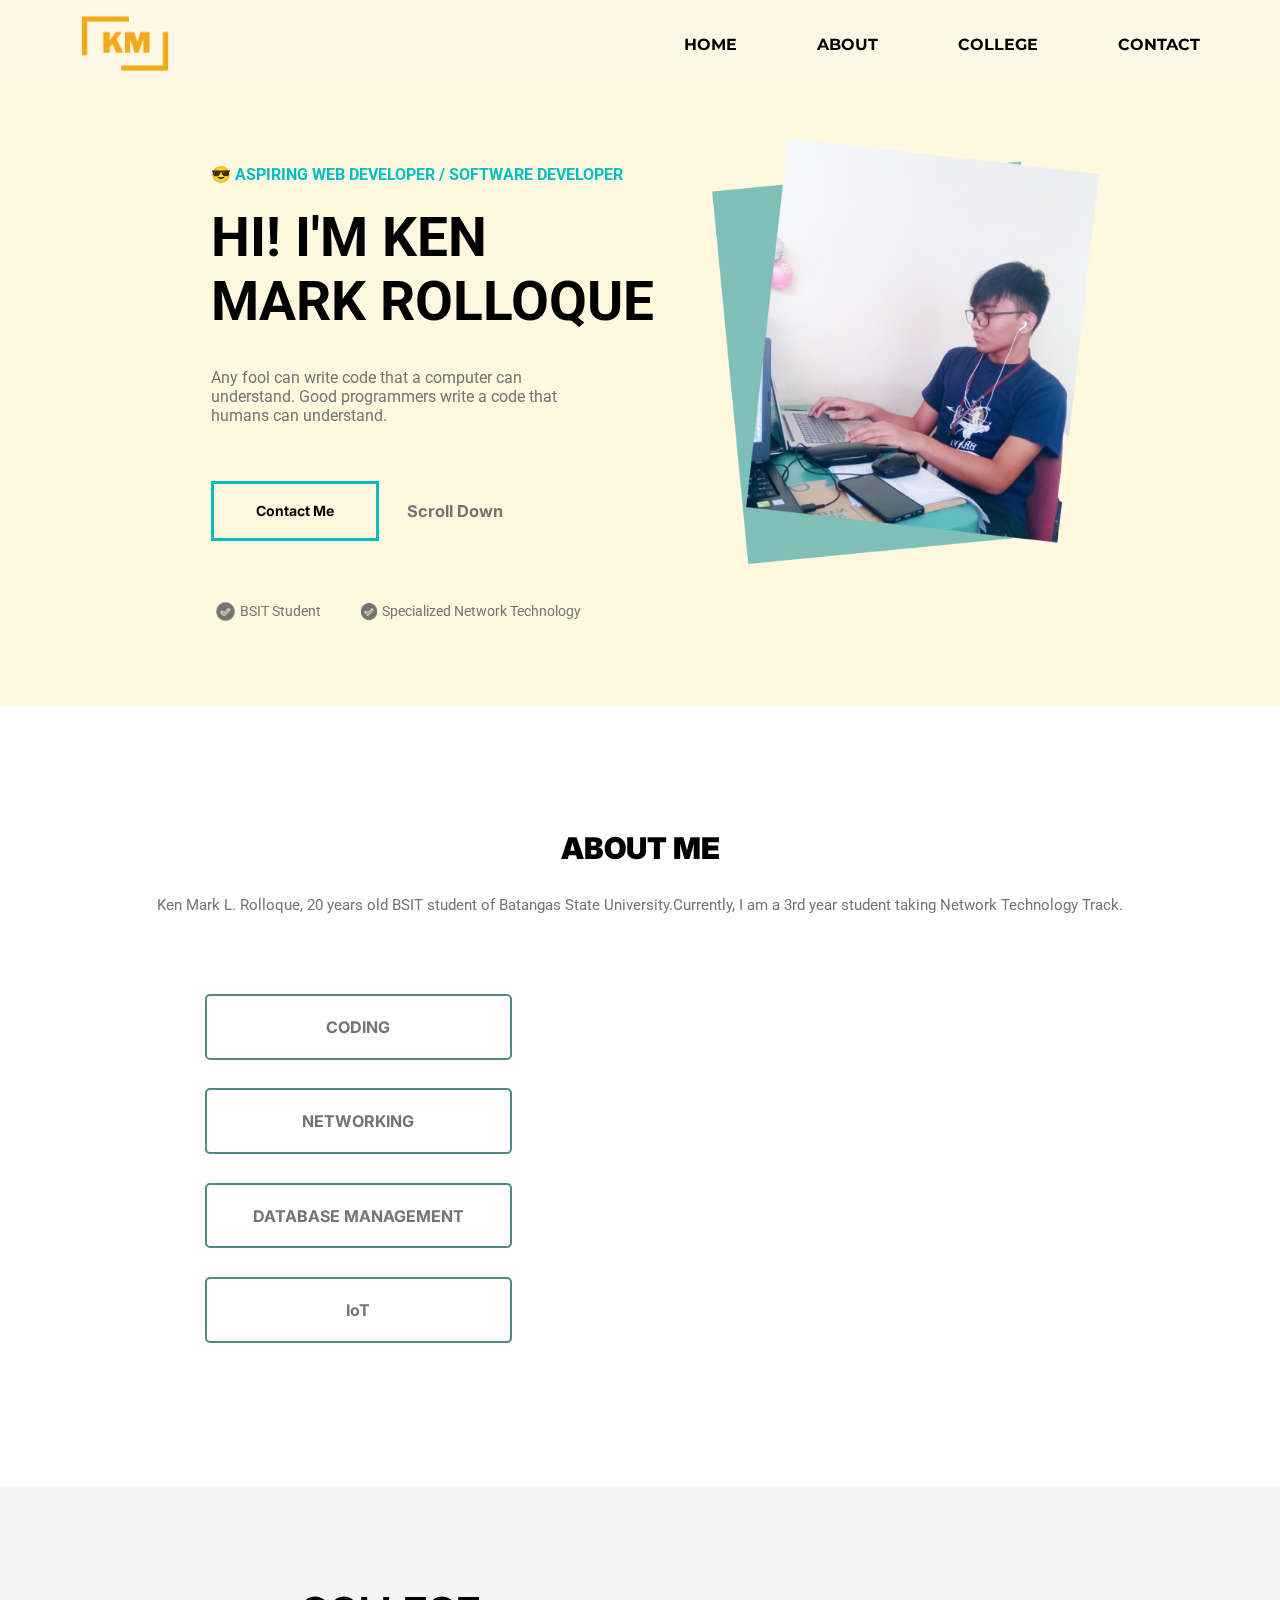
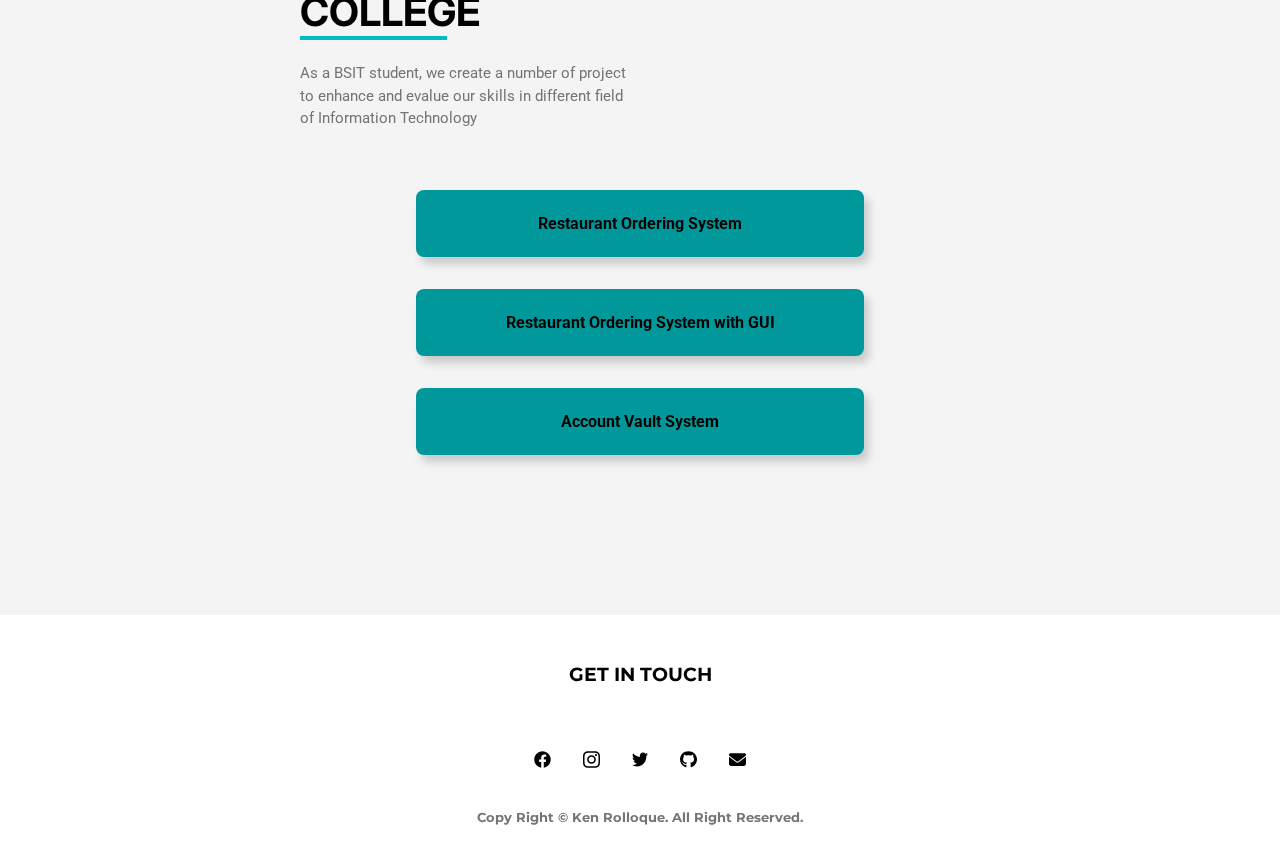
==== index.html @ b8c439f5 "Add files via upload" ====
<!DOCTYPE html>
<html lang="en">
<head>
    <meta charset="UTF-8">
    <meta http-equiv="X-UA-Compatible" content="IE=edge">
    <meta name="viewport" content="width=device-width, initial-scale=1.0">
    <title>My Porfolio</title>

    <link rel="stylesheet" href="style.css">
    <link rel="stylesheet" href="section-1.css">
    <link rel="stylesheet" href="section-2.css">
    <link rel="stylesheet" href="section-3.css">
    <link rel="stylesheet" href="footer.css">

    <link href="https://fonts.googleapis.com/css2?family=Roboto+Flex:opsz@8..144&display=swap" rel="stylesheet">

    <link href="https://fonts.googleapis.com/css2?family=Inter:wght@300;700&family=Montserrat:wght@500&family=Roboto:wght@300;400&display=swap" rel="stylesheet">
    <link href="https://fonts.googleapis.com/css2?family=Inter:wght@300&family=Roboto:wght@300;400&display=swap" rel="stylesheet">
    <link href="https://fonts.googleapis.com/css2?family=Inter:wght@300;700&family=Roboto:wght@300;400&display=swap" rel="stylesheet">
  
    <link rel="stylesheet" href="https://cdnjs.cloudflare.com/ajax/libs/font-awesome/4.7.0/css/font-awesome.min.css">
  </head>
<body>


    <!-- NAVIGATION BAR-->
      <header>
        <nav id ="navig">

            <!-- LOGO-->
            <img src="./image/KM.png" alt="">

             <ul>
                <li class="btn"> <a href="#section-1" >HOME</a></li>
                <li class="btn"><a href="#section-2" >ABOUT</a></li>
                <li class="btn"><a href="#section-3">COLLEGE</a></li>
                <li class="btn"><a href="#footer">CONTACT</a></li>
            </ul>
        </nav>
      </header>


      <div id="section-1">

          <div>
            <h4>😎 ASPIRING WEB DEVELOPER / SOFTWARE DEVELOPER</h4>

            <h1>HI! I'M KEN <br>MARK ROLLOQUE </h1>
           

            <p>Any fool can write code that a computer can 
              understand. Good programmers write a code
              that humans can  understand.
            </p>

              <span>
                <button> Contact Me</button>
                <h3> Scroll Down</h3>
              </span>

              <div>
                <span><img src="./image/icons8-check-64 (1).png" alt=""> BSIT Student</span>
                <span><img src="./image/icons8-check-64 (1).png" alt="">Specialized Network Technology</span>
                
              </div>
              
          </div>


          <div>
              <img src="./image/prof2.png" alt="">
          </div>

      </div>


      <div id="section-2">

          <div class="section-2-header">

              <h5> ABOUT ME</h5>
              <p>Ken Mark L. Rolloque, 20 years old BSIT student of
                Batangas State University.Currently, I am a 3rd year
                student taking Network Technology Track.</p>
          </div>

          <div class="subjects">

            <div id = "subject-1" >CODING</div>
            <div id = "subject-2">NETWORKING</div>
            <div id = "subject-3">DATABASE MANAGEMENT</div>
            <div id = "subject-4" >IoT</div>

          </div>

          <div class="sub-desc">

            <div id="coding">
                <span>
                <img src="./image/icon/icons8-code-64.png" alt="">
                  <h3>CODING</h3>
              </span>

              <p>

                My first programming language is C++ where I learned the fundamentals of programming. Additionally, Java language helps me understand the concep of OOP. As of now, I am learning Javavscript for web development.
              </p>
              </div>

              <div id="networking">
                <span>
                  <img src="./image/icon/icons8-code-64.png" alt="">
                  <h3>NETWORKING</h3>
                </span>

                <p>
                  As a network technology student, I am currently studying computer networking, IOT, and cloud computing. Currently, I have finished CCNA 1 and CCNA 2, and currently taking CCNA 3 and IOT.
                </p>
              </div>

              <div id="database">
                <span>
                  <img src="./image/icon/icons8-code-64.png" alt="">
                  <h3>DATABASE MANAGEMENT</h3>
                </span>

                <p>
                  During our second year, we are taught about the fundamentals of
                  database management including relational database, distributed database,
                  distributed request, and concurrency control. Furthermore, we are also
                  taught of using  MySQL and Microsoft Access.                </p>
              </div>

              <div id="iot">
                <span>
                  <img src="./image/icon/icons8-code-64.png" alt="">
                  <h3>Internet of Things</h3>
                </span>

                <p>
                  As a network technology student, we are also learning Internet
                  of Things in our university. We are taught of using Arduino , Raspberry Pie,
                  sensors, actuators , and other devices of IoT. Programming language like
                  C++ and Python is used in writing sets of instruction in microcontroller.
                   </p>
              </div>

          </div>

         </div>


        <div id="section-3">

          <div>
              <h1>COLLEGE</h1>
              <p> As a BSIT student, we create a number of project to enhance and evalue our skills in different field of Information Technology</p>
          </div>

          <div id ="project">

            <div id="project-1" >
              <h3>Restaurant Ordering System</h3>
              <div id = "project-1-desc">
                <p> Restaurant ordering system's main goal is to provide customers a way to order food from a restaurant over the internet or through phone call</p>
                <p><strong> Type:</strong> Console </p>
                <p><strong> Subject:</strong> Computer Programming</p>

                <span>Language: <img src="./image/C++.png" alt=""></span>

                <button id="gitButton">
                  <img src="./image/icon/github.svg" alt=""> GitHub
                </button>
              </div>
            </div>

            <div id="project-2">

              <h3>Restaurant Ordering System with GUI</h3>
              <div id = "project-2-desc">
                <p> A system that allows customers to purchase foods in a much simple and convenient way. Through online, this system will allow you to order food without having to go to the restaurant.</p>
                <p><strong> Type:</strong> with GUI </p>
                <p><strong> Subject:</strong> Objected-Oriented Programming</p>
                <span>
                  Language:
                  <img src="./image/Java-Logo.png" alt="">
                  <img src="./image/image-removebg-preview (3).png" alt="">
                </span>

                <button id="gitButton">
                  <img src="./image/icon/github.svg" alt="">
                  GitHub
                </button>
              </div>
            </div>


            <div id="project-3">
              <h3>Account Vault System</h3>
              <div id = "project-3-desc">
                <p> Account vault storage is a user-friendly system used for remembering users multiple accounts in an organized and manageable way</p>
                <p><strong> Type:</strong> with GUI and Database </p>
                <p><strong> Subject:</strong> Advance Database Management System</p>
                <span>
                  Language:
                  <img src="./image/python.png" alt="">
                  <img src="./image/image-removebg-preview (3).png" alt="">
                </span>

                <button id="gitButton">
                  <img src="./image/icon/github.svg" alt="">
                  GitHub          
                </button>
              </div>
            </div>
    </div>
    </div>
     <!-- FOOTER -->
     
     <footer id ="footer">
      <h3>GET IN TOUCH</h3>
      <div class="soc-icons">
          <img src="./image/icon/facebook.svg" alt="">
          <img src="./image/icon/instagram.svg" alt="">
          <img src="./image/icon/twitter.svg" alt="">
          <img src="./image/icon/github.svg" alt="">
          <img src="./image/icon/envelope-solid.svg" alt="">
      </div>

         <h5> Copy Right © Ken Rolloque. All Right Reserved.</h5>

     </footer>


  <!-- SECTION 3 FUNCTION-->

  <script src="https://ajax.googleapis.com/ajax/libs/jquery/3.3.1/jquery.min.js"></script>
          <script>

            document.getElementById("project-1").addEventListener("click",showDescription1);
            document.getElementById("project-2").addEventListener("click",showDescription2);
            document.getElementById("project-3").addEventListener("click",showDescription3);
           



            let getDesc = document.getElementById("project-1-desc");
            let getProj = document.getElementById("project-1");

            var getDesc2 = document.getElementById("project-2-desc");
            var getProj2 = document.getElementById("project-2");

            var getDesc3 = document.getElementById("project-3-desc");
            var getProj3 = document.getElementById("project-3");


              /* SUBJECTS */

            document.getElementById("subject-1").addEventListener("click",showSubjects);
            document.getElementById("subject-2").addEventListener("click",showSubjects2);
            document.getElementById("subject-3").addEventListener("click",showSubjects3);
            document.getElementById("subject-4").addEventListener("click",showSubjects4);
            /* GET TO SHOW DESCRIPTION */
            var getSubDesc = document.getElementById("coding");
            var getSubDesc2 = document.getElementById("networking");
            var getSubDesc3 = document.getElementById("database");
            var getSubDesc4 = document.getElementById("iot");

            /* GET TO SHOW ACTIVE SUBJECT */
            var getSub = document.getElementById("subject-1")
            var getSub2 = document.getElementById("subject-2")
            var getSub3 = document.getElementById("subject-3")
            var getSub4 = document.getElementById("subject-4")

            function showDescription1(){


            if (getDesc.style.display == "inline-flex" ){

              getDesc.style.display ="none";
              getProj.style.animation = "hideDesc 1s ease forwards";


              }else{

                getProj.style.animation = "showDesc 1s ease forwards";
                getDesc.style.display ="inline-flex";

              }

            }

            function showDescription2(){


                if (getDesc2.style.display == "inline-flex" ){

                  getDesc2.style.display ="none";
                  getProj2.style.animation = "hideDesc 1s ease forwards";


                  }else{

                    getProj2.style.animation = "showDesc 1s ease forwards";
                    getDesc2.style.display ="inline-flex";

                  }

            }


            function showDescription3(){


                if (getDesc3.style.display == "inline-flex" ){

                  getDesc3.style.display ="none";
                  getProj3.style.animation = "hideDesc 1s ease forwards";


                  }else{

                    getProj3.style.animation = "showDesc 1s ease forwards";
                    getDesc3.style.display ="inline-flex";

                  }

            }


            function showSubjects(){

              if (getSubDesc.style.display == "inline-flex" ){

              }else{
                    getSubDesc.style.display ="inline-flex";
                    getSubDesc2.style.display ="none";
                    getSubDesc3.style.display = "none";
                    getSubDesc4.style.display = "none";

                    getSub.style.backgroundColor ="#4F8A8B";
                    getSub.style.color = "white";
                    getSub.style.transition = ".5s ease"

                    getSub2.style.backgroundColor = "white";
                    getSub2.style.color = "#747474";

                    getSub3.style.backgroundColor = "white";
                    getSub3.style.color = "#747474";

                    getSub4.style.backgroundColor = "white";
                    getSub4.style.color = "#747474";
              }
            }

            function showSubjects2(){

                if (getSubDesc2.style.display == "inline-flex" ){

                }else{
                      getSubDesc2.style.display ="inline-flex";
                      getSubDesc.style.display = "none";
                      getSubDesc3.style.display = "none";
                      getSubDesc4.style.display = "none";

                      getSub2.style.backgroundColor ="#4F8A8B";
                      getSub2.style.color = "white";
                      getSub2.style.transition = ".5s ease"

                      getSub.style.backgroundColor = "white";
                      getSub.style.color = "#747474";

                      getSub3.style.backgroundColor = "white";
                      getSub3.style.color = "#747474";

                      getSub4.style.backgroundColor = "white";
                      getSub4.style.color = "#747474";
        }
        }


        function showSubjects3(){

          if (getSubDesc3.style.display == "inline-flex" ){

          }else{
                getSubDesc3.style.display ="inline-flex";
                getSubDesc4.style.display = "none";
                getSubDesc2.style.display = "none";
                getSubDesc.style.display = "none";


                getSub3.style.backgroundColor ="#4F8A8B";
                getSub3.style.color = "white";
                getSub3.style.transition = ".5s ease"

                getSub.style.backgroundColor = "white";
                getSub.style.color = "#747474";

                getSub2.style.backgroundColor = "white";
                getSub2.style.color = "#747474";

                getSub4.style.backgroundColor = "white";
                getSub4.style.color = "#747474";
          }
          }

          function showSubjects4(){

          if (getSubDesc4.style.display == "inline-flex" ){

          }else{
                getSubDesc4.style.display ="inline-flex";
                getSubDesc3.style.display = "none";
                getSubDesc2.style.display = "none";
                getSubDesc.style.display = "none";
              

                getSub4.style.backgroundColor ="#4F8A8B";
                getSub4.style.color = "white";
                getSub4.style.transition = ".5s ease"

                getSub.style.backgroundColor = "white";
                getSub.style.color = "#747474";

                getSub2.style.backgroundColor = "white";
                getSub2.style.color = "#747474";

                getSub3.style.backgroundColor = "white";
                getSub3.style.color = "#747474";
          }
          }

          $(document).ready(function(){
  // Add smooth scrolling to all links
  $("a").on('click', function(event) {

    // Make sure this.hash has a value before overriding default behavior
    if (this.hash !== "") {
      // Prevent default anchor click behavior
      event.preventDefault();

      // Store hash
      var hash = this.hash;

      // Using jQuery's animate() method to add smooth page scroll
      // The optional number (800) specifies the number of milliseconds it takes to scroll to the specified area
      $('html, body').animate({
        scrollTop: $(hash).offset().top
      }, 500, function(){
   
        // Add hash (#) to URL when done scrolling (default click behavior)
        window.location.hash = hash;
      });
    } // End if
  });
});
          </script>


<script>
  var btnContainer = document.getElementById("navig");

// Get all buttons with class="btn" inside the container
var btns = btnContainer.getElementsByClassName("btn");

// Loop through the buttons and add the active class to the current/clicked button
for (var i = 0; i < btns.length; i++) {
  btns[i].addEventListener("click", function() {
    var current = document.getElementsByClassName("active");

    // If there's no active class
    if (current.length > 0) {
      current[0].className = current[0].className.replace(" active", "");
    }

    // Add the active class to the current/clicked button
    this.className += " active";
  });
}
</script>


</body>
</html>
---- style.css ----
*{
    box-sizing: border-box;
    margin: 0;
    padding: 0;
}

body{
    display: grid;
    grid-template-columns: auto;
    grid-template-rows: auto auto auto auto auto;
    background-color: #FFF8DF;
    overflow-x: hidden;
    scroll-behavior: smooth;
}

header{
    display: inline-flex;
    width: 100vw;
    position: sticky;
    top:0;
    /* background-color: rgb(255, 248, 223, .5); */
   

}

nav{
    display: inline-flex;
    justify-content: space-between;
    align-items: center;
    width: 100%;
    padding: 1em 0 .5em 0;
    backdrop-filter: blur(10px) saturate(70%);
    



}

nav > ul {
    display: inline-flex;
    gap: 5em;
    list-style-type: none;
    margin-right: 5em;
    
}
nav > ul > li> a{
    font: bold 16px Montserrat;
    color: black;
    text-decoration: none;

}

nav > img {
    width: 7%;
    height: auto;
    margin-left: 5em;
}


.active, nav > ul > li :hover{

    color: #00989a;
    border-bottom: 2px solid #00989a;

}
---- section-1.css ----
#section-1{

    display: grid;
    grid-template-columns: 55vw 45vw;
    grid-template-rows: auto;
    padding: 3em 0 5em 0;
}

#section-1 > div {
    /* border: 1px solid red; */
}

#section-1 > div:first-child > *{
    margin-left: 30%;   
}
#section-1 > div:first-child{
    
    display: inline-flex;
    flex-direction: column;
    font-family: Roboto;

}

#section-1 > div:first-child > h4{
    margin-top: 5%;
    color: #00BEC1;
}

#section-1 > div:first-child > h1{
    margin-top: 3%;
    font: bold 55px Roboto;
}

#section-1 > div:first-child > p{
    width: 55%;
    color: #747474;
    margin-top: 5%;
    
}

#section-1 > div:first-child > span > button{

    /* background-color: #00BEC1; */
    border: 3px solid #00BEC1;
    background-color: rgb(0, 0, 0, 0);
    /* border-width: 0; */
    padding: 1.3em 3em;
    font: bold 14px Inter;

    color: black;
}

#section-1 > div:first-child > span > button:hover{
    background-color: #00BEC1;
    color: white;
    transition: 1s ease; 
}

#section-1 > div:first-child > span > button:not(:hover){
    transition: 1s ease; 
}


#section-1 > div:first-child > span{
    display: inline-flex;
    align-items: center;
    font: bold 14px Inter;
    gap:2em;
    margin-top: 8%;
    color: #747474;
}

#section-1 > div:first-child > div{
    display: inline-flex;
    align-items: center;
    margin-top: 8%;

}
#section-1 > div:first-child > div >span{
    display: inline-flex;
    align-items: center;
    color: #747474;
    font: normal 14px Roboto;

}

#section-1 > div:first-child > div >span > img{
    width: 20%;
    height: auto;
}

#section-1 > div:first-child > div >span:last-child > img{
    width: 10%;
    height: auto;
}







#section-1 > div:last-child >img{
    width: 70%;
    height: auto;
}
---- section-2.css ----
#section-2{
    display: grid;
    grid-template-columns: 40vw 60vw;
    grid-template-rows: auto auto;
    background-color: white;
    padding-bottom: 8em;
    width: 100vw;
}

.section-2-header{
    grid-column: 1/3;
    text-align: center;
    padding: 4em 0 5em 0;
}
.subjects{
    grid-area: 2, 1, 2,2;

    display: inline-flex;
    flex-direction: column;
    align-items: flex-end;

    gap: 1.8em;
    padding-bottom: 1em;
}
.sub-desc{
    grid-area: 2, 2, 2,3;
}



/*header*/
.section-2-header > h5{
    font:900 30px Inter;
    margin-top: 2em;
}


/* ABOUT ME DESCRIPTION*/
.section-2-header > p{

    margin-top: 2em;
    font:normal 15px Roboto;
    color: #747474;
 
}


/*button*/


.subjects > div {
    display: inline-flex;
    /* background-color: #4F8A8B; */
    border: 2px solid  #4F8A8B;
    width: 60%;
    padding: 1.3em 2em;
    justify-content: center;
    text-align: center;
    border-radius: 5px;
    font: bold 16px Inter;
    color: #747474;
    

}




/* .subjects > div:active{
    background-color: #4F8A8B;
} */

.sub-desc{
    display: inline-flex;
    overflow: hidden;
    grid-area: 2, 2, 2,3;
    padding-bottom: 1em;
   

}

.sub-desc > div{
    display: none;
    margin-left: 3em;
    width: 65%;
    max-width: 65%;
    height: 100%;
    background-color: #C6FFEE;
    box-shadow: 7px 10px 10px #CACACA;
    padding: 0em 2em;
}
#coding{
    /* display: inline-flex; */
    display: none;
    flex-direction: column;
    animation: showSub 1s ease forwards;
    transition: 4s 4s ease;

}
.sub-desc > div > span {
    display: inline-flex;
    align-items: center;
   
}
.sub-desc > div > span >img{
    width: 8%;
    height: auto;
    margin: 2em 1em 2em 3em;
}

.sub-desc > div  > span> h3 {
    font: bold 20px Roboto;
    color: #00BEC1;
}
.sub-desc > div  >p {
    display: inline-flex;
    width: 70%;
    margin: 0em 5em ;
    text-align: justify;
    font: normal 18px Roboto;
    line-height: 1.8em;
    padding: 0 0 1em 0;
    
}

#networking {
    display: none;
    flex-direction: column;
    animation: showSub 1s ease forwards;
    transition: 4s 4s ease;
}


/* HOVER*/
/* .subjects > div:hover{
    background-color:#4F8A8B ;
    color: white;
    transition: .5s ease;
} */



#database {
    display: none;
    flex-direction: column;
    animation: showSub 1s ease forwards;
    transition: 4s ease;
}



@keyframes showSub {
    
    from{
        height: 0%;
        width: 60%;

    }to{
        height: 100%;
    }
}

@keyframes hideSub {
    
    from{
        height: 100%;
        width: 60%;

    }to{
        width: 0%;
        height: 0%;
    }
}
#database {
    display: none;
    flex-direction: column;
    animation: showSub 1s ease forwards;
    transition: 4s 4s ease;
}

#iot{
    display: none;
    flex-direction: column;
    animation: showSub 1s ease forwards;
    transition: 4s 4s ease;
}
---- section-3.css ----
#section-3{

    grid-column: auto;
    grid-template-rows: auto auto auto auto;
    justify-content: center;
    align-items: center;
    padding-bottom: 10em;

    background-color: rgb(244, 244, 244);



}

#section-3 > div:first-child>h1 {
    width: 15%;
    border-bottom: 4px solid #00BEC1;

}

#section-3 > div:first-child{

    padding: 5em  0 3em 15em;
    font: bold 20px Inter;
}

#section-3 > div:first-child > p{

    font: normal 15px Roboto;
    color: #747474;
    width: 34%;
    margin-top: 1.5em;
    line-height: 1.5em;
}

#project{
    display: inline-flex;
    justify-content: center;
    align-items: center;
    flex-direction: column;
    gap: 2em;
    width: 100%;
    font-family: Roboto;
}

#project > div >h3{

    color: rgb(0, 0, 0);
}
#project > div{
  
    width: 35%;
    height: auto;
    border-radius: 8px;
    background-color: #00989a;
    box-shadow: 5px 7px 8px #CACACA; 
    color: black; 
}

#project> div>h3{
    text-align: center;
    padding: 1.5em;
    font: bold 16px Roboto;
    animation: showProject 1s ease forwards;

  
}

#gitButton{
    font: bold 14px Montserrat;
    display: inline-flex;
    margin-top: 3em;
    align-self: center;
    align-items: center;
    justify-content: center;
    gap:1em;
    width: 40%;
    padding: .8em;
    border-radius: 5px;
    border: 2px solid #6FEDD6;
    background-color: white;
    
}
#gitButton:hover{
    background-color: #6FEDD6;
    transition: 1s ease;
}

#gitButton:not(:hover){

    transition: 1s ease;
}

#gitButton > img{
    width: 20%;
    height: auto;
}
#project> div> div{
    /* display: inline-flex; */
    
    flex-direction: column;
    width: 100%;
    height: auto;
    background-color: white;
    border-radius: 0 0 8px 8px;
    padding: 3em 4em 2em 5em;
    line-height: 1.3em;
    font-family: Roboto;
}

#project-1-desc{
    display: none;
    
}





    

#project-2-desc{
    display: none;
    
}
#project-3-desc{
    display: none;
    
}

#project > div> div > p:nth-child(2){
    margin: 2em 0 0.5em;
    
}
#project> div> div >span{
    display: inline-flex;
    align-items: center;
    font: bold 16px '';
    gap:10px;
    font-family: Roboto;
    padding-bottom: 2em;

   

 
}
#project-1> div >span >img{
    width: 6%;
    height: auto;
    
}


#project-2> div >span >img{
    width: 10%;
    height: auto;

}

#project-3> div >span >img{
    width: 10%;
    height: auto;

}





@keyframes showDesc {



    0%{
        height: 10vh;
    }
    
    90%{
        height: 59vh;
    }
    100%{
        height: auto ;
    }
}

@keyframes hideDesc {

    from{
       height: 46vh;
        
    }to{
        height: 10vh;
    }
    
}
---- footer.css ----
footer{
    display: inline-flex;
    flex-direction: column;
    justify-content: center;
    align-items: center;
    background-color: white;
    padding: 3em 5em 2.5em;
    font-family: Montserrat;
    
}

footer > *{
    /* border: 1px solid red; */
}

footer > h5{
    margin-top: 3em;
    color: #747474;
}
.soc-icons{
    display: inline-flex;
    align-items: center;
    justify-content: center;
    gap: 2em;
    width: 100%;
    margin-top: 4em;

}

.soc-icons > img{
    width: 1.5%;
    height: auto;
}
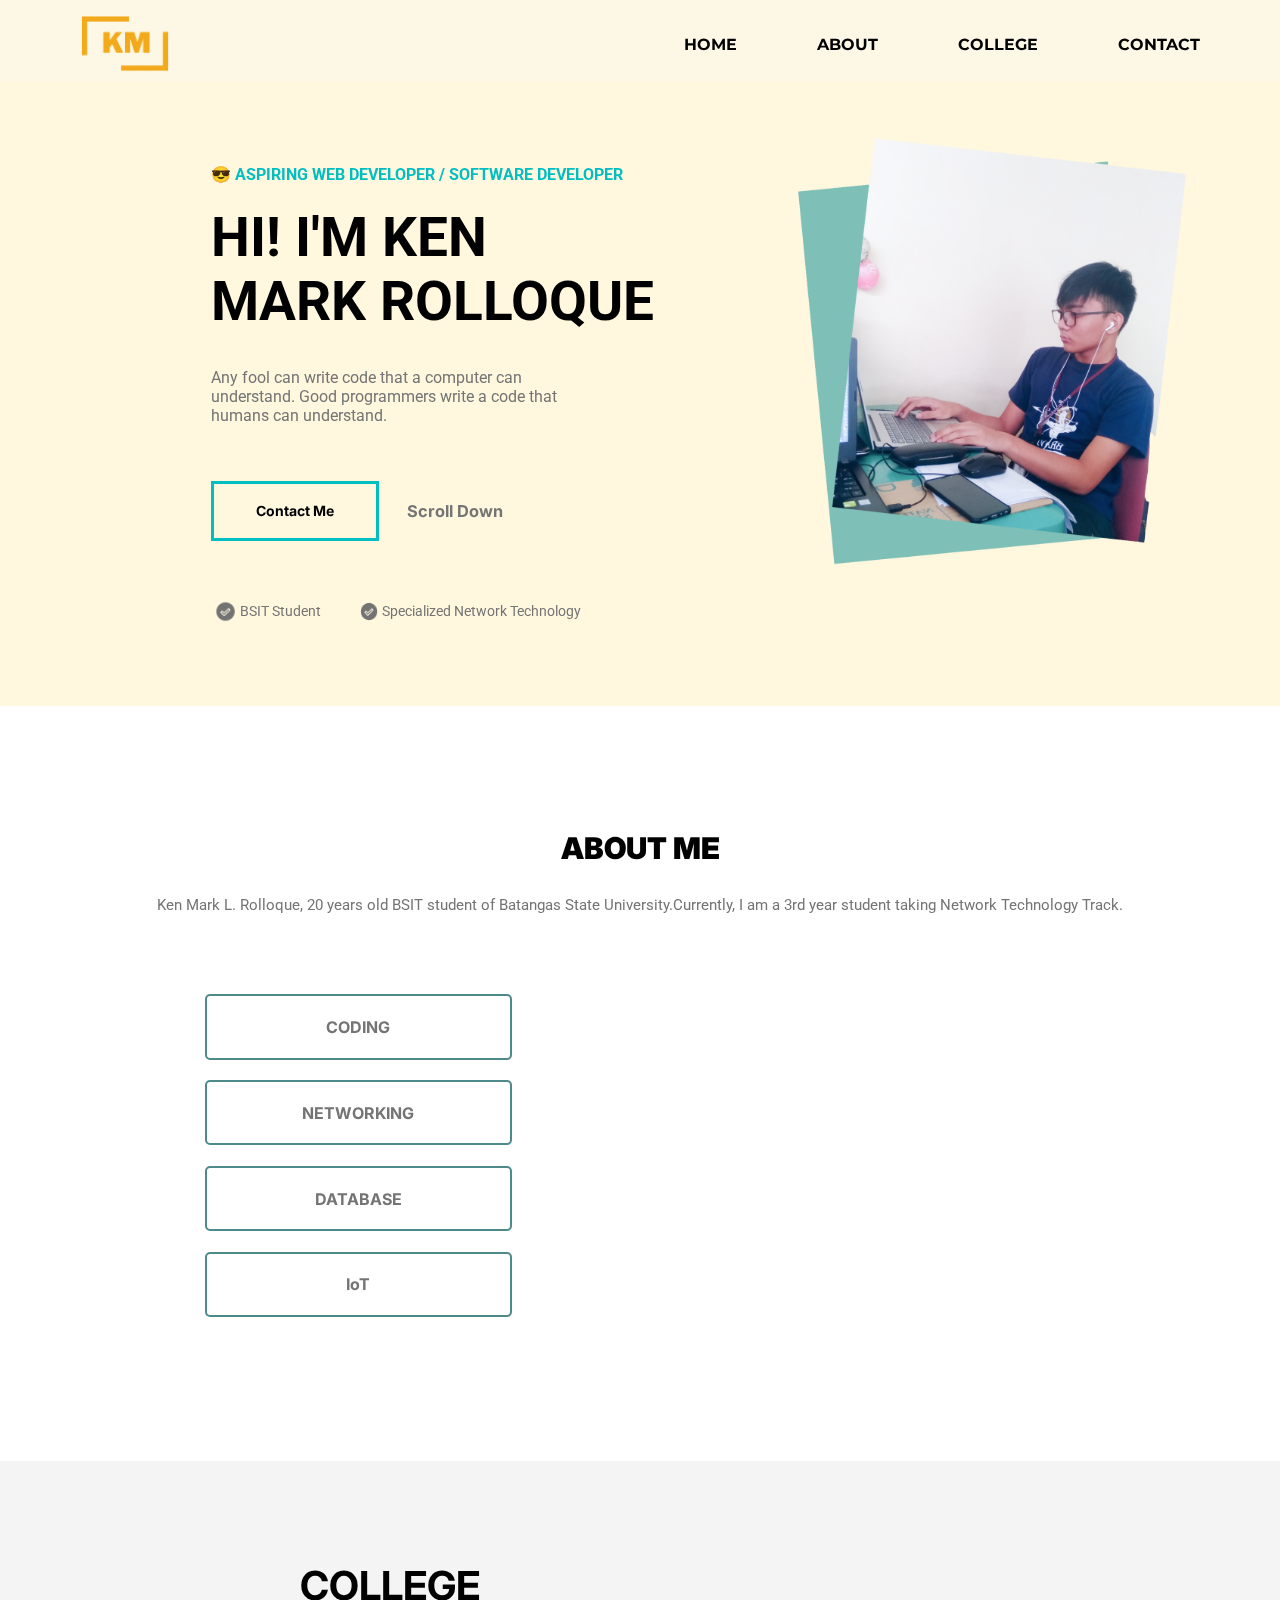
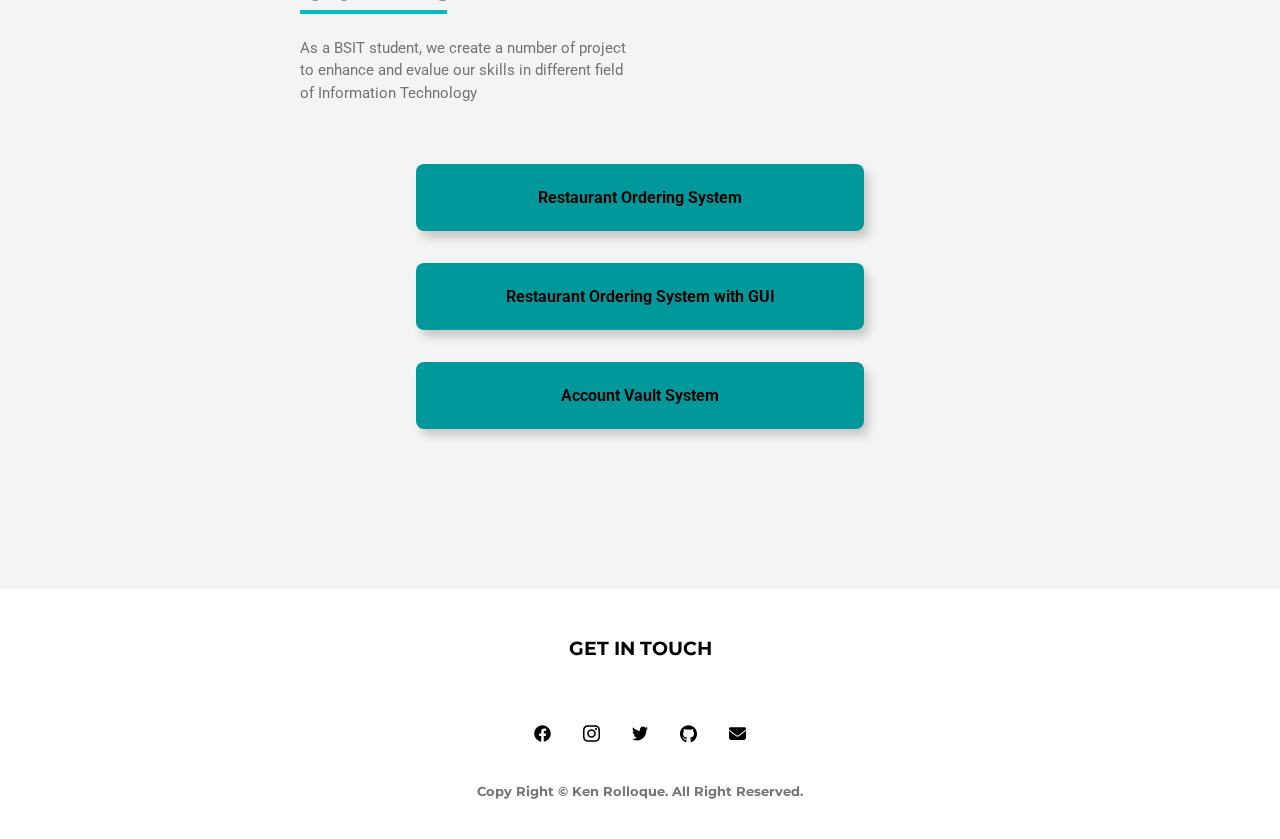
==== commit 03661add: "Add files via upload" ====
--- a/index.html
+++ b/index.html
@@ -5,7 +5,7 @@
     <meta http-equiv="X-UA-Compatible" content="IE=edge">
     <meta name="viewport" content="width=device-width, initial-scale=1.0">
     <title>My Porfolio</title>
-
+  
     <link rel="stylesheet" href="style.css">
     <link rel="stylesheet" href="section-1.css">
     <link rel="stylesheet" href="section-2.css">
@@ -19,10 +19,32 @@
     <link href="https://fonts.googleapis.com/css2?family=Inter:wght@300;700&family=Roboto:wght@300;400&display=swap" rel="stylesheet">
   
     <link rel="stylesheet" href="https://cdnjs.cloudflare.com/ajax/libs/font-awesome/4.7.0/css/font-awesome.min.css">
+
+ 
   </head>
 <body>
 
-
+    <!-- NAVIGATION BAR FOR PHONE-->
+    <button id = "hamburger"> 
+      <img src="./image/icon/menu_FILL0_wght400_GRAD0_opsz48.png" alt="">
+    </button>
+    <!-- NAVIGATION BAR FOR PHONE-->
+
+    <div class="side-nav">
+    
+      <!-- <img src="./image/KM.png" alt=""> -->
+      <img src="./image/icon/close_FILL0_wght400_GRAD0_opsz48.png" alt="">
+
+      <ul>
+     
+        <li class="btn"> <img src="./image/icon/home_FILL0_wght400_GRAD0_opsz48.png" alt=""> <a href="#section-1" >Home</a></li>
+        <li class="btn"><img src="./image/icon/info_FILL0_wght400_GRAD0_opsz48.png" alt=""><a href="#section-2" >About</a></li>
+        <li class="btn"><img src="./image/icon/school_FILL0_wght400_GRAD0_opsz48.png" alt=""><a href="#section-3">College</a></li>
+        <li class="btn"><img src="./image/icon/perm_contact_calendar_FILL0_wght400_GRAD0_opsz48.png" alt=""><a href="#footer">Contact</a></li>
+      </ul>
+
+    </div>
+    
     <!-- NAVIGATION BAR-->
       <header>
         <nav id ="navig">
@@ -30,7 +52,9 @@
             <!-- LOGO-->
             <img src="./image/KM.png" alt="">
 
+
              <ul>
+
                 <li class="btn"> <a href="#section-1" >HOME</a></li>
                 <li class="btn"><a href="#section-2" >ABOUT</a></li>
                 <li class="btn"><a href="#section-3">COLLEGE</a></li>
@@ -68,6 +92,7 @@
 
 
           <div>
+              <h4>😎 ASPIRING WEB DEVELOPER / SOFTWARE DEVELOPER</h4>
               <img src="./image/prof2.png" alt="">
           </div>
 
@@ -86,10 +111,15 @@
 
           <div class="subjects">
 
-            <div id = "subject-1" >CODING</div>
-            <div id = "subject-2">NETWORKING</div>
-            <div id = "subject-3">DATABASE MANAGEMENT</div>
-            <div id = "subject-4" >IoT</div>
+            <span>
+              <div id = "subject-1" >CODING</div>
+              <div id = "subject-2">NETWORKING</div>
+            </span>
+
+            <span>
+              <div id = "subject-3">DATABASE </div>
+              <div id = "subject-4" >IoT</div>
+            </span>
 
           </div>
 
@@ -285,6 +315,7 @@
 
                 getProj.style.animation = "showDesc 1s ease forwards";
                 getDesc.style.display ="inline-flex";
+                
 
               }
 
--- a/style.css
+++ b/style.css
@@ -13,6 +13,18 @@
     scroll-behavior: smooth;
 }
 
+#hamburger{
+    display: none;
+    width: 4em;
+    height: 4em;
+    background-color: #FFF8DF;
+    padding: 10px;
+    border: 0;
+}
+#hamburger > img{
+    width: 100%;
+    height: auto;
+}
 header{
     display: inline-flex;
     width: 100vw;
@@ -65,3 +77,86 @@
 }
 
 
+.side-nav{
+    display: none;
+    position: fixed;
+    width: 100vw;
+    height: 100vh;
+    background-color: white;
+}
+
+
+
+
+
+/* MEDIA QUERY FOR MOBILE PHONE*/
+
+@media only screen and (max-width: 415px) {
+
+    .cover-image{
+        display: inline-flex;
+    }
+
+    #hamburger{
+        display: inline-flex;
+        margin: 1em 0 0 2em;
+
+    }
+
+
+    header{
+        display: none;
+    }
+    .side-nav{
+        /* display: inline-flex; */
+        display: none;
+        flex-direction: column;
+        font:bold 14px Montserrat;
+        background-color: white;
+    }
+
+
+    .side-nav > img{
+        
+        width: 10%;
+        margin: 2em 3em;
+        height: auto;
+    }
+
+
+
+    .side-nav > ul {
+        display: inline-flex;
+        flex-direction: column;
+        gap: 10%;
+        list-style-type: none;
+
+        margin: 1em 0 0 3em;
+    }
+
+    .side-nav > ul > li{
+        display: inline-flex;
+        align-items: center;
+        gap: 1em;
+        width: 100%;
+        padding: 1em 0em;
+
+    }
+
+
+    .side-nav > ul > li:hover{
+        background-color: #ebebeb;
+    }
+
+    .side-nav  a {
+        color: black;
+        text-decoration: none;
+    }
+
+    .side-nav > ul > li > img{
+        width: 7%;
+        height: auto;
+    }
+
+
+}--- a/section-1.css
+++ b/section-1.css
@@ -94,13 +94,113 @@
     height: auto;
 }
 
-
-
-
-
-
-
+#section-1 > div:last-child{
+    display: inline-flex;
+    flex-direction: column;
+    align-items: center;
+
+}
 #section-1 > div:last-child >img{
     width: 70%;
     height: auto;
+}
+
+#section-1 > div:last-child >h4{
+    display: none;
+}
+
+
+
+/* MEDIA QUERY FOR MOBILE PHONE*/
+
+@media only screen and (max-width: 415px) {
+
+    #section-1{
+        grid-template-columns: 100vw;
+        grid-template-rows: auto auto;
+        padding-bottom: 2em;
+    }
+
+    #section-1 > div:last-child{
+        grid-area: 1/1/2/2;
+    }
+    #section-1 > div:first-child{
+        grid-area: 2/1/3/2;
+    }
+
+    #section-1 > div:last-child{
+        display: inline-flex;
+        justify-content: center;
+
+
+    }
+
+
+    #section-1 > div:first-child{
+        display: inline-flex;
+        justify-content: center;
+        align-items: center;
+    }
+
+    #section-1 > div:first-child > *{
+        margin-left: 0;   
+    }
+
+    /* WEB DEVELOPER*/
+    #section-1 > div:first-child > h4{
+    display: none;
+    }
+
+    #section-1 > div:first-child > h1{
+        margin-top: 5%;
+        font: bold 20px Roboto;
+        text-align: center;
+    }
+
+    #section-1 > div:first-child > p{
+        width: 80%;
+        text-align: center;
+        font-size: 12px;
+        color: #747474;
+        margin-top: 5%;
+    }
+
+    #section-1 > div:first-child > span > button{
+
+        padding: 1em 2em;
+        font: bold 12px Inter;
+        border-width: 1px;
+    }
+
+    #section-1 > div:first-child > span > h3{
+
+
+        font: bold 12px Inter;
+
+    }
+
+    #section-1 > div:first-child > span{
+ 
+        font: bold 12px Inter;
+        gap:2em;
+
+    }
+
+    #section-1 > div:first-child > div >span{
+
+        color: #747474;
+        font: normal 10px Roboto;
+    }   
+
+
+    #section-1 > div:last-child >h4{
+        font: bold 10px Roboto;
+        display: inline-flex;
+        color: #00BEC1;
+        text-align: center;
+        font-size: 12px;
+        margin-bottom: 2em;
+    }
+
+
 }--- a/section-2.css
+++ b/section-2.css
@@ -1,7 +1,7 @@
 #section-2{
     display: grid;
     grid-template-columns: 40vw 60vw;
-    grid-template-rows: auto auto;
+    grid-template-rows: auto auto auto;
     background-color: white;
     padding-bottom: 8em;
     width: 100vw;
@@ -12,18 +12,9 @@
     text-align: center;
     padding: 4em 0 5em 0;
 }
-.subjects{
-    grid-area: 2, 1, 2,2;
-
-    display: inline-flex;
-    flex-direction: column;
-    align-items: flex-end;
-
-    gap: 1.8em;
-    padding-bottom: 1em;
-}
+
 .sub-desc{
-    grid-area: 2, 2, 2,3;
+    grid-area: 2/ 2/ 2/3;
 }
 
 
@@ -46,9 +37,25 @@
 
 
 /*button*/
-
-
-.subjects > div {
+.subjects{
+    grid-area: 2/ 1/2/2;
+    display: inline-flex;
+    flex-direction: column;
+    align-items: flex-end;
+    gap: 1.27em;
+    padding-bottom: 1em;
+
+}
+
+.subjects > span {
+    display: inline-flex;
+    flex-direction: column;
+    align-items: flex-end;
+    gap:1.27em;
+    width: 100%;
+
+}
+.subjects > span > div {
     display: inline-flex;
     /* background-color: #4F8A8B; */
     border: 2px solid  #4F8A8B;
@@ -73,10 +80,8 @@
 .sub-desc{
     display: inline-flex;
     overflow: hidden;
-    grid-area: 2, 2, 2,3;
+    grid-area: 2/ 2/ 2 /3;
     padding-bottom: 1em;
-   
-
 }
 
 .sub-desc > div{
@@ -185,3 +190,122 @@
     transition: 4s 4s ease;
 }
 
+@media only screen and (max-width: 415px) {
+
+    #section-2{
+        grid-template-columns: 100vw;
+        grid-template-rows: auto auto auto;
+        padding-bottom: 5em;
+    }
+
+    #section-2 > *{
+
+        padding: 0;
+    }
+
+    #section-2-header{
+        grid-area: 1/1/2/2;
+        padding: 0;
+
+    }
+    .section-2-header > h5{
+        margin-top: 2em;
+        font-size: 20px;
+
+    }
+
+    .section-2-header > p{
+        width: 80%;
+        margin: 1em;
+        line-height: 1.8em;
+        font-size: 12px;
+        display: inline-flex;
+        justify-content: center;
+     
+    }
+
+    .subjects{
+        flex-direction: row;
+        padding: 0;
+        margin: 0;
+        grid-area: 2/1/3/2;
+        align-items: center ;
+        height: 15vh;
+        width: 100%;
+        
+    }
+
+    .subjects > span:first-child {
+        width: 100%;
+
+        align-items: flex-end;
+    }
+
+    .subjects > span:last-child {
+        width: 100%;
+
+        align-items: flex-start;
+    }
+
+    .subjects > span > div {
+    display: inline-flex;
+    border: 2px solid  #4F8A8B;
+    width: 70%;
+    font: bold 10px Inter;
+}
+
+
+.subjects > span {
+    gap: .5em;
+}
+.subjects {
+    gap: .5em;
+}
+
+.sub-desc{
+
+    justify-content: center;
+    grid-area: 3/1/4/2;
+    padding-bottom: 3em;
+    width: 100vw;
+}
+.sub-desc > div{
+    
+    margin-left: 0em;
+    width: 70%;
+    max-width: 70%;
+    padding: 0 0 1em 0;
+    
+
+   
+}
+
+
+
+.sub-desc > div  > span> h3 {
+    font: bold 12px Roboto;
+    color: #00BEC1;
+}
+
+.sub-desc > div  >p {
+
+    font-size: 10px;
+    
+}
+.sub-desc > div > span {
+  
+    padding: 2em 2em 1em 2em;
+    
+    
+}
+.sub-desc > div > span > img{
+    /* margin: 2em 1em 2em 3em; */
+
+   margin: 0 .5em 0 0;
+}
+
+.sub-desc > div > span > h3{
+
+}
+
+}--- a/section-3.css
+++ b/section-3.css
@@ -15,7 +15,6 @@
 #section-3 > div:first-child>h1 {
     width: 15%;
     border-bottom: 4px solid #00BEC1;
-
 }
 
 #section-3 > div:first-child{
@@ -47,6 +46,7 @@
 
     color: rgb(0, 0, 0);
 }
+
 #project > div{
   
     width: 35%;
@@ -77,12 +77,12 @@
     width: 40%;
     padding: .8em;
     border-radius: 5px;
-    border: 2px solid #6FEDD6;
+    border: 2px solid  rgb(199, 199, 199);
     background-color: white;
-    
 }
 #gitButton:hover{
-    background-color: #6FEDD6;
+    background-color: rgb(199, 199, 199);
+    border: 2px solid  rgb(199, 199, 199);
     transition: 1s ease;
 }
 
@@ -92,7 +92,7 @@
 }
 
 #gitButton > img{
-    width: 20%;
+    width: 15%;
     height: auto;
 }
 #project> div> div{
@@ -114,11 +114,6 @@
 }
 
 
-
-
-
-    
-
 #project-2-desc{
     display: none;
     
@@ -176,7 +171,7 @@
     }
     
     90%{
-        height: 59vh;
+        height: 90%;
     }
     100%{
         height: auto ;
@@ -189,7 +184,82 @@
        height: 46vh;
         
     }to{
-        height: 10vh;
-    }
-    
+        height: 4.5em;
+    }
+    
+}
+
+
+@media only screen and (max-width: 415px) {
+
+
+    #section-3 {
+        padding-bottom: 5em;
+    }
+    #section-3 > div:first-child{
+
+        padding: 0;
+        font: bold 10px Inter;
+    }
+
+    #section-3 > div:first-child>h1 {
+        width: 22%;
+        border-bottom: 4px solid #00BEC1;
+    }
+
+    #section-3 > div:first-child > p{
+
+        font: normal 12px Roboto;
+        width: 80%;
+
+    }
+
+    #section-3 > div:first-child > *{
+        margin: 2em 0 0 2em;
+    }
+
+    #section-3 > div:first-child > p{
+        margin-left: 4em;
+    }
+
+    #project{
+        gap: 1em;
+        margin-top: 2em;
+    }
+
+    #project > div{
+        width: 80%;
+        margin-top: 1em;
+    }
+
+    #project> div > h3{
+        font-size: 13px;
+    }
+
+    #project> div> div{
+
+        padding: 2em 3em 2em 3em;
+    }
+
+    #project> div > div > p,
+    #project> div > div > span
+    {
+        font-size: 12px;   
+    }
+
+    #gitButton{
+        padding: .6em 1em;
+        width: 60%;
+        font-size: 10px;
+    }
+
+    @keyframes hideDesc {
+
+        from{
+           height: 46vh;
+            
+        }to{
+            height: 3.4em;
+        }
+}
 }--- a/footer.css
+++ b/footer.css
@@ -6,6 +6,7 @@
     background-color: white;
     padding: 3em 5em 2.5em;
     font-family: Montserrat;
+
     
 }
 
@@ -30,4 +31,23 @@
 .soc-icons > img{
     width: 1.5%;
     height: auto;
+}
+
+@media only screen and (max-width: 415px) {
+    .soc-icons {
+        margin-top: 2em;
+    }
+    .soc-icons > img{
+        width: 5%;
+        height: auto;
+    }
+
+    footer > h5{
+        font-size: 10px;
+    }
+
+    footer > h3{
+        font-size: 12px;
+    }
+
 }